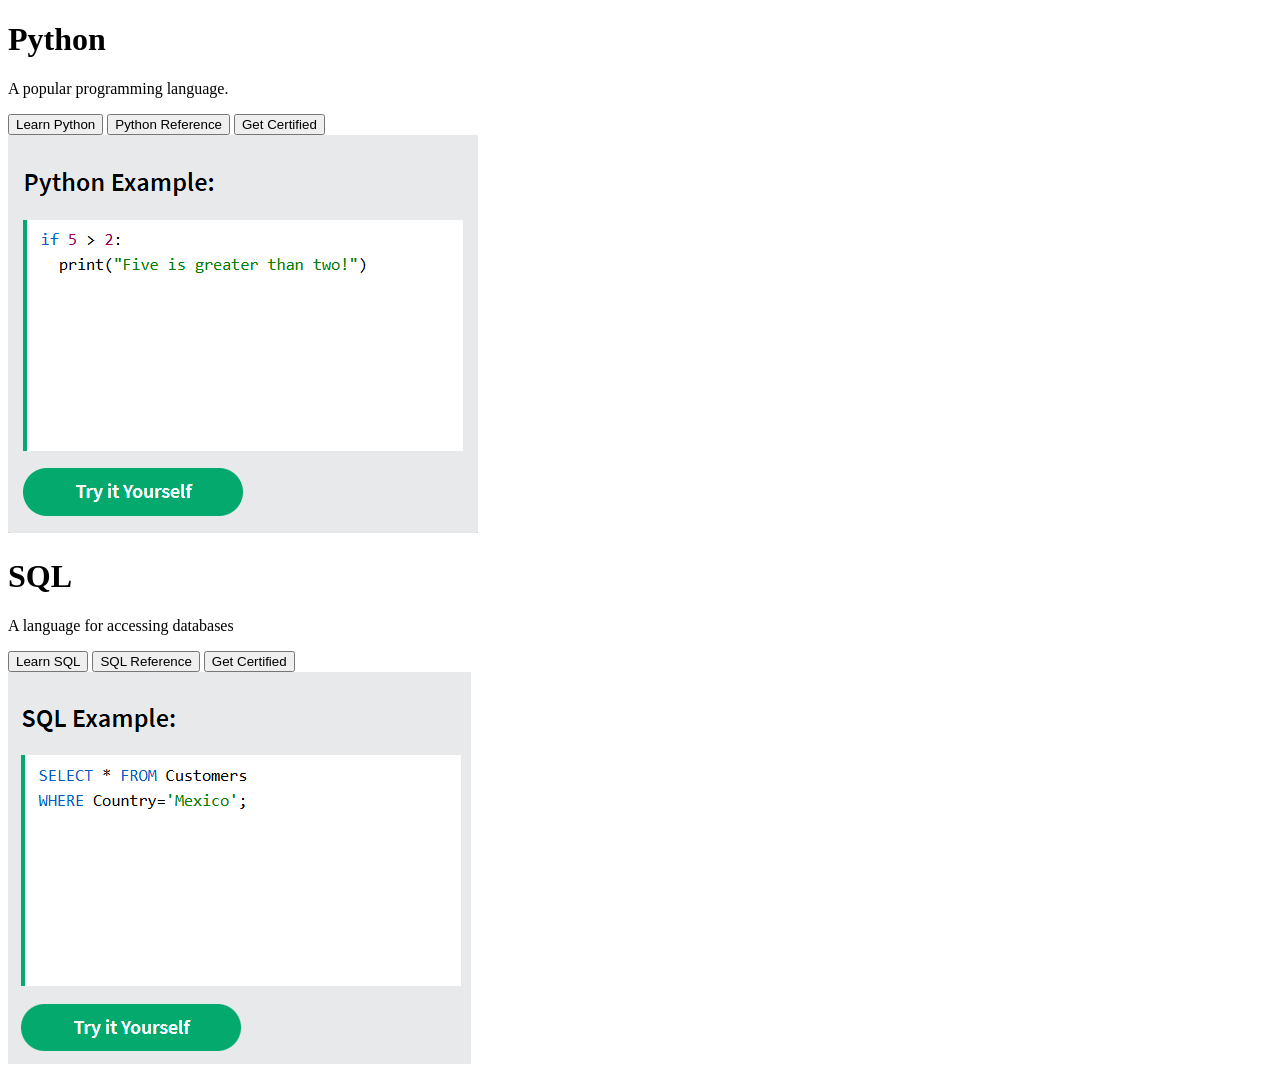
==== index.html @ 40b3ca8d "Added my html code for the python and SQL section." ====
<!DOCTYPE html>
<html lang="en">
<head>
    <meta charset="UTF-8">
    <meta name="viewport" content="width=device-width, initial-scale=1.0">
    <title>W3Schools</title>
    <link rel="stylesheet" href="style.css">
</head>
<body>
    <!--Learn to code & html section-->



    <!-- Css & JavaScript section-->



    <!-- Python & SQL section -->

    <div id="python-section">

            <!--left side for the flexbox -->
        <div class="left">
            <h1>Python</h1>
            <p>A popular programming language.</p>

            <button id="learn-python">Learn Python</button>
            <button id="python-reference">Python Reference</button>
            <button id="get-certified">Get Certified</button>
        </div>

        <!-- the image, our right side for the flexbox-->
        <div class="right">
            <img src="/images/pythonExample.png" alt="python example">
        </div>

    </div>


    <div id="sql-section">

            <!--left side for the flexbox -->
        <div class="left-sql">
            <h1>SQL</h1>
            <p>A language for accessing databases</p>

            <button id="learn-sql">Learn SQL</button>
            <button id="sql-reference">SQL Reference</button>
            <button id="get-certified-sql">Get Certified</button>
        </div>

        <!-- the image, our right side for the flexbox-->
        <div class="right img sql">
            <img src="/images/sqlExample.png" alt="SQL example">
        </div>
        
    </div>
</body>
</html>
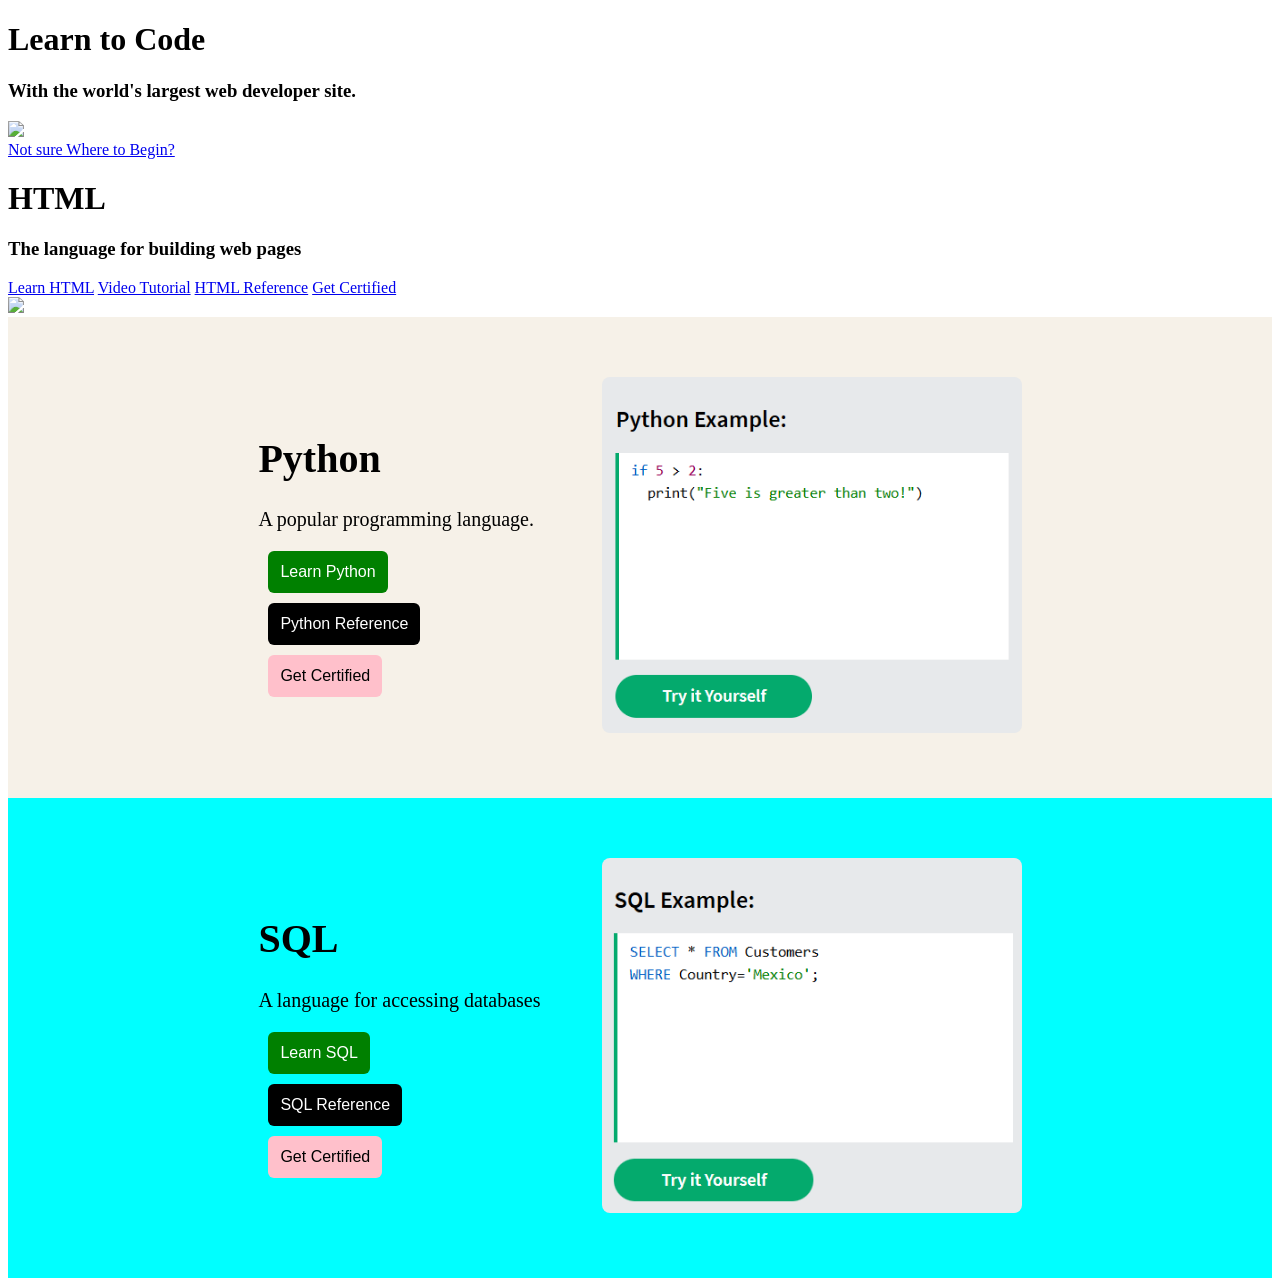
==== commit 74053ed2: "Add HTML structure for coding resources section" ====
--- a/index.html
+++ b/index.html
@@ -8,7 +8,31 @@
 </head>
 <body>
     <!--Learn to code & html section-->
+     <div id="Learn">
+    <h1>Learn to Code</h1>
+    <h3>With the world's largest web developer site.</h3>
+    <img src="images/search-bar.png">
+    <br> 
+    <a href="https://www.w3schools.com/where_to_start.asp">Not sure Where to Begin?</a>
+    </div>
 
+    <div id="HTML">
+        <div id="column-1">
+            <h1>HTML</h1>
+                <h3>The language for building web pages</h3>
+                <a href="https://www.w3schools.com/html/default.asp" class="btn html-btn">Learn HTML</a>
+
+                <a href="https://www.w3schools.com/videos/index.php" class="btn video-btn">Video Tutorial</a>
+
+                <a href="https://www.w3schools.com/tags/default.asp" class="btn ref-btn">HTML Reference</a>
+
+                <a href="https://campus.w3schools.com/collections/certifications/products/html-certificate" class="btn cert-btn">Get Certified</a>
+            </div>
+            <div id="column-2">
+                <img src="images/try-it-yourself-ex.png"> 
+            </div>
+
+    </div>
 
 
     <!-- Css & JavaScript section-->
@@ -56,4 +80,4 @@
         
     </div>
 </body>
-</html>+</html>
--- a/style.css
+++ b/style.css
@@ -0,0 +1,138 @@
+
+
+
+/* Python & SQL css section */
+
+/* python section */
+#python-section {
+    background-color: rgb(246, 241, 232);
+    font-size: 20px;
+    
+    /* put the left and right side, side by side*/
+    display: flex;
+
+    /* gives space between columns */
+    justify-content: space-between;
+
+    /* aligns the top*/
+    align-items: flex-start;
+
+    /* space inside the box*/
+    padding: 60px;
+
+    /* adjusting the space */
+    padding: 60px;
+
+}
+
+#python-section {
+    display: flex;
+    justify-content: center;
+    align-items: center;
+}
+
+/* adjusting the buttons to look a certain way */
+#python-section button {
+    display: block;
+    margin-right: 10px;
+    padding: 12px;
+    border: none;
+    border-radius: 6px;
+    font-size: 16px;
+    cursor: pointer;
+    margin: 10px;
+}
+
+/* adjusting button colors */
+#learn-python {
+    background-color: green;
+    color: white;
+}
+
+#python-reference {
+    background-color: black;
+    color: white;
+}
+
+#get-certified {
+    background-color: pink;
+    color: black;
+}
+
+/* control the width of the left column */
+.left {
+    width: 30%;
+}
+
+.right img {
+    width: 420px;
+    border-radius: 8px;
+
+}
+
+/* sql section (same rules as python section) */
+#sql-section {
+    background-color: cyan;
+    font-size: 20px;
+    
+    /* put the left and right side, side by side*/
+    display: flex;
+
+    /* gives space between columns */
+    justify-content: space-between;
+
+    /* aligns the top*/
+    align-items: flex-start;
+
+    /* space inside the box*/
+    padding: 60px;
+
+    /* adjusting the space */
+    padding: 60px;
+
+}
+
+#sql-section {
+    display: flex;
+    justify-content: center;
+    align-items: center;
+}
+
+/* adjusting the buttons to look a certain way */
+#sql-section button {
+    display: block;
+    margin-right: 10px;
+    padding: 12px;
+    border: none;
+    border-radius: 6px;
+    font-size: 16px;
+    cursor: pointer;
+    margin: 10px;
+}
+
+/* adjusting button colors */
+#learn-sql {
+    background-color: green;
+    color: white;
+}
+
+#sql-reference {
+    background-color: black;
+    color: white;
+}
+
+#get-certified-sql {
+    background-color: pink;
+    color: black;
+}
+
+/* control the width of the left column */
+.left-sql {
+    width: 30%;
+}
+
+.right img sql {
+    width: 420px;
+    border-radius: 8px;
+
+}
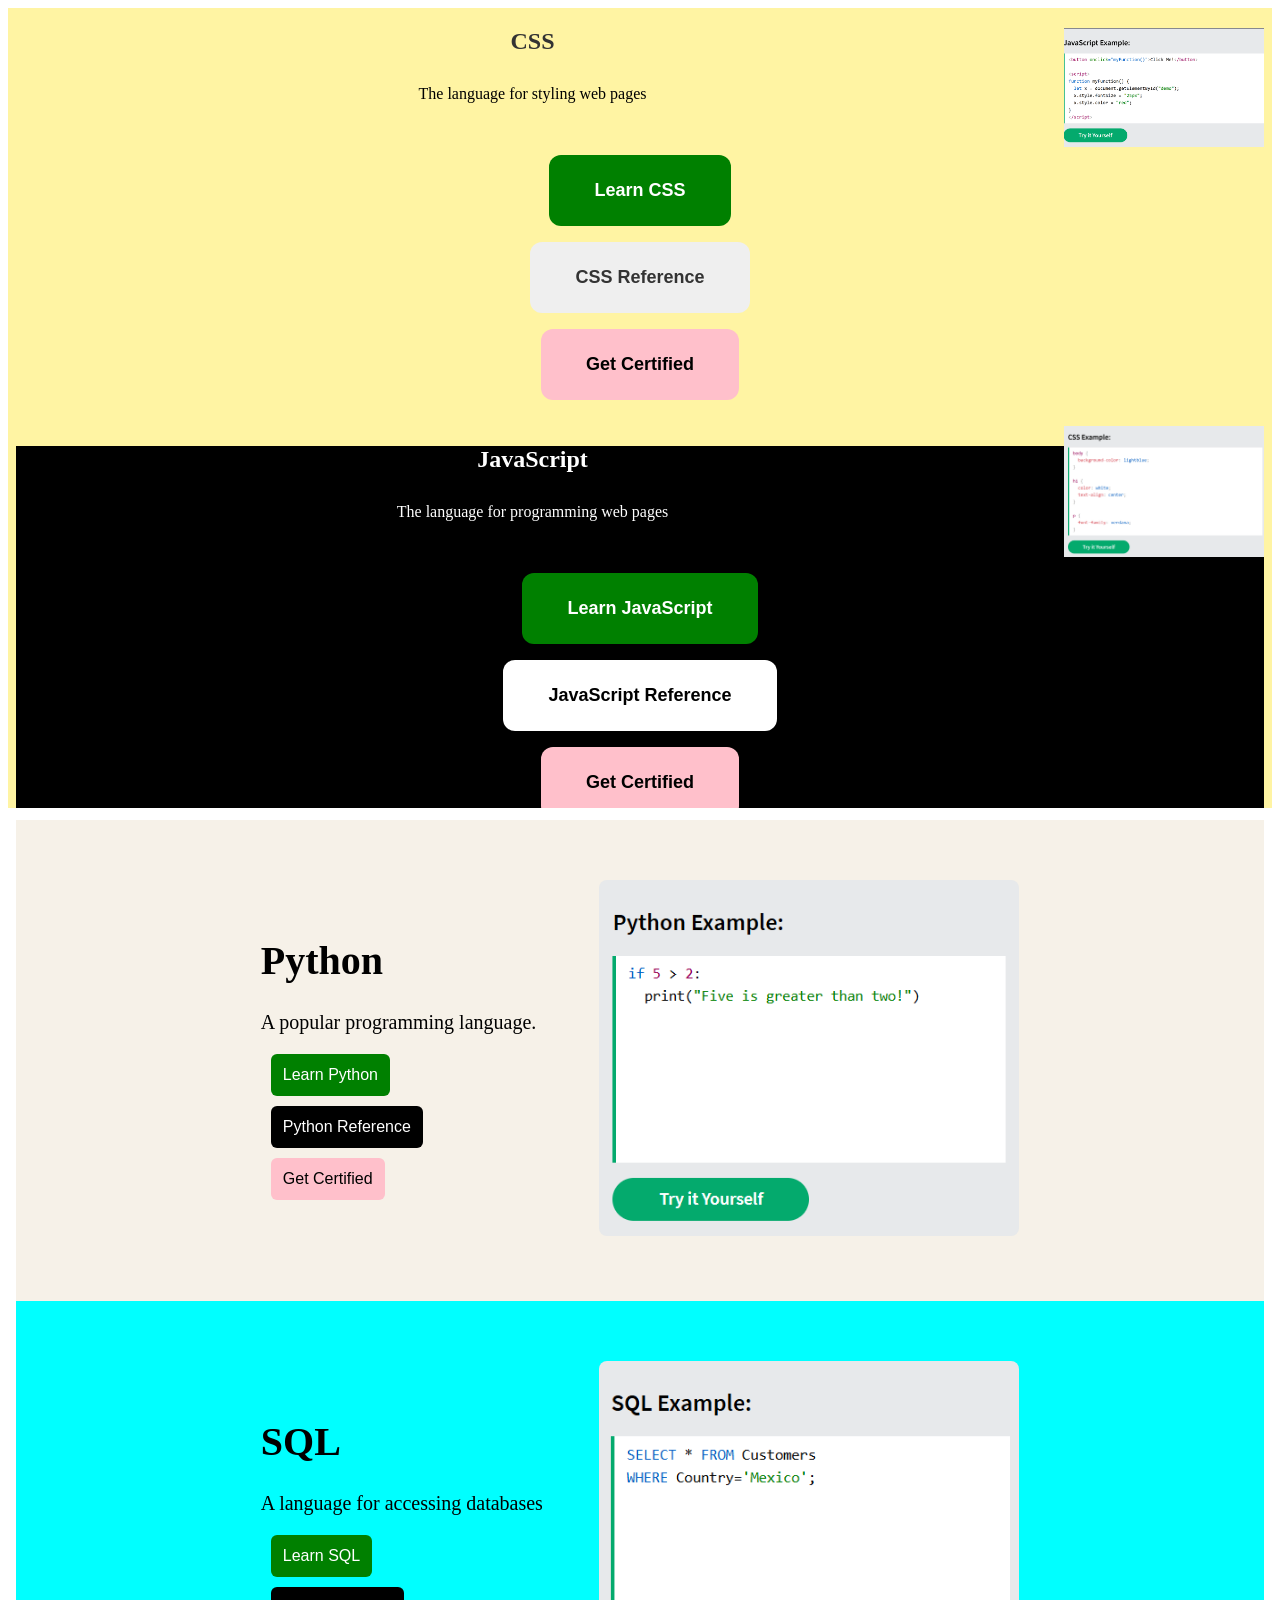
==== commit cbc297be: "Made alot of changes, mostly tried to merge the webpages that were their into one. is still very clu" ====
--- a/index.html
+++ b/index.html
@@ -4,80 +4,23 @@
     <meta charset="UTF-8">
     <meta name="viewport" content="width=device-width, initial-scale=1.0">
     <title>W3Schools</title>
-    <link rel="stylesheet" href="style.css">
+    <style>
+        iframe {
+            width: 100%;
+            height: 800px;
+            border: none;
+        }
+    </style>
 </head>
 <body>
-    <!--Learn to code & html section-->
-     <div id="Learn">
-    <h1>Learn to Code</h1>
-    <h3>With the world's largest web developer site.</h3>
-    <img src="images/search-bar.png">
-    <br> 
-    <a href="https://www.w3schools.com/where_to_start.asp">Not sure Where to Begin?</a>
-    </div>
 
-    <div id="HTML">
-        <div id="column-1">
-            <h1>HTML</h1>
-                <h3>The language for building web pages</h3>
-                <a href="https://www.w3schools.com/html/default.asp" class="btn html-btn">Learn HTML</a>
+    <!-- Ivanna webpage -->
 
-                <a href="https://www.w3schools.com/videos/index.php" class="btn video-btn">Video Tutorial</a>
+    <!-- Francis webpage-->
+    <iframe src="/projectCombined/CssJavaScriptSection/indexCssJava.html" scrolling="no"></iframe>
 
-                <a href="https://www.w3schools.com/tags/default.asp" class="btn ref-btn">HTML Reference</a>
-
-                <a href="https://campus.w3schools.com/collections/certifications/products/html-certificate" class="btn cert-btn">Get Certified</a>
-            </div>
-            <div id="column-2">
-                <img src="images/try-it-yourself-ex.png"> 
-            </div>
-
-    </div>
-
-
-    <!-- Css & JavaScript section-->
-
-
-
-    <!-- Python & SQL section -->
-
-    <div id="python-section">
-
-            <!--left side for the flexbox -->
-        <div class="left">
-            <h1>Python</h1>
-            <p>A popular programming language.</p>
-
-            <button id="learn-python">Learn Python</button>
-            <button id="python-reference">Python Reference</button>
-            <button id="get-certified">Get Certified</button>
-        </div>
-
-        <!-- the image, our right side for the flexbox-->
-        <div class="right">
-            <img src="/images/pythonExample.png" alt="python example">
-        </div>
-
-    </div>
-
-
-    <div id="sql-section">
-
-            <!--left side for the flexbox -->
-        <div class="left-sql">
-            <h1>SQL</h1>
-            <p>A language for accessing databases</p>
-
-            <button id="learn-sql">Learn SQL</button>
-            <button id="sql-reference">SQL Reference</button>
-            <button id="get-certified-sql">Get Certified</button>
-        </div>
-
-        <!-- the image, our right side for the flexbox-->
-        <div class="right img sql">
-            <img src="/images/sqlExample.png" alt="SQL example">
-        </div>
-        
-    </div>
+    <!-- Christians webpage-->
+    <iframe src="/PythonSQLSection/indexPythonSQL.html" scrolling="no"></iframe>
+    
 </body>
-</html>
+</html>
